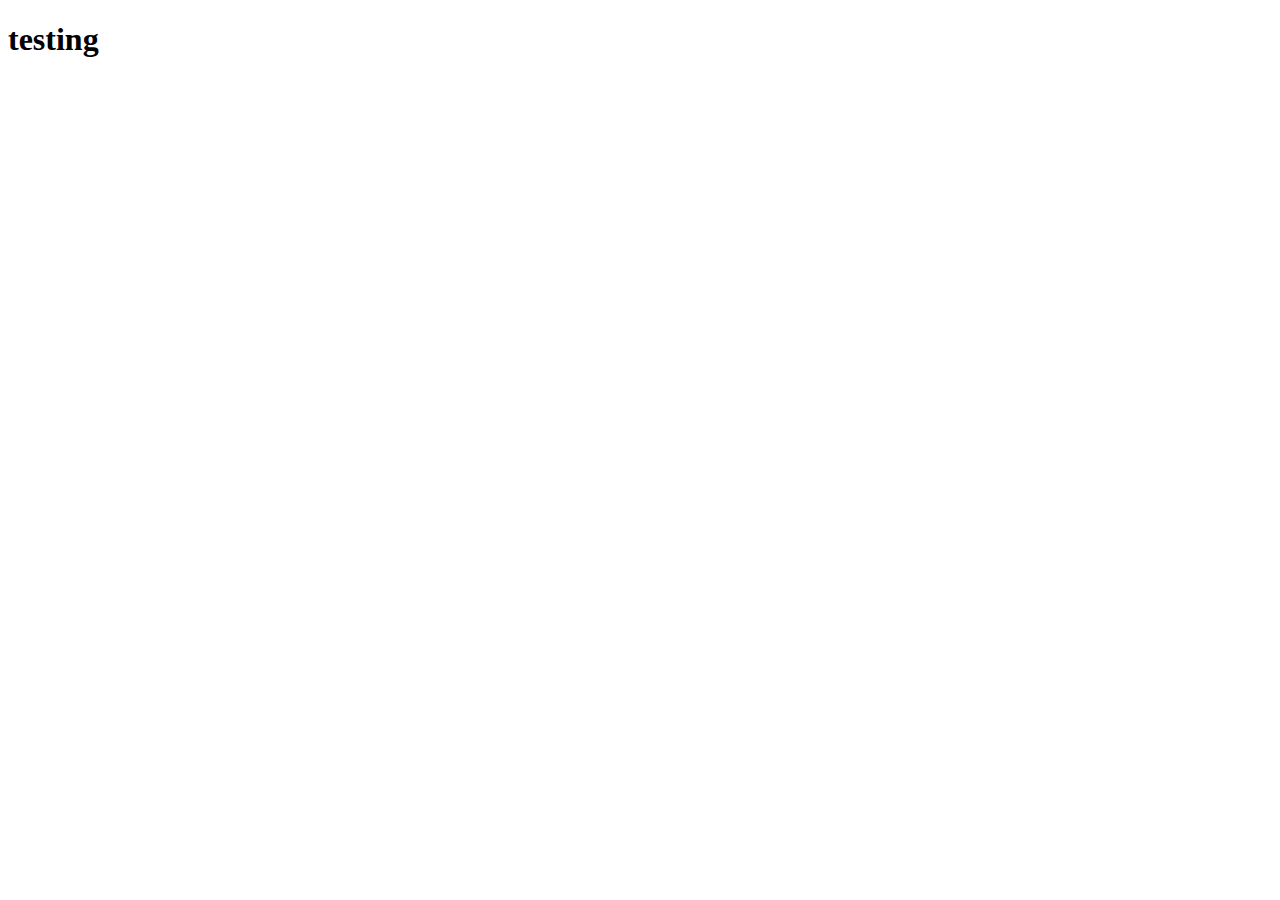
==== html/play.html @ 726a4cd5 "organize file" ====
<!DOCTYPE html>
<html lang="en">
  <head>
    <meta charset="UTF-8" />
    <meta http-equiv="X-UA-Compatible" content="IE=edge" />
    <meta name="viewport" content="width=device-width, initial-scale=1.0" />
    <title>Document</title>
  </head>
  <body>
    <h1>testing</h1>
    <script src="script.js"></script>
  </body>
</html>
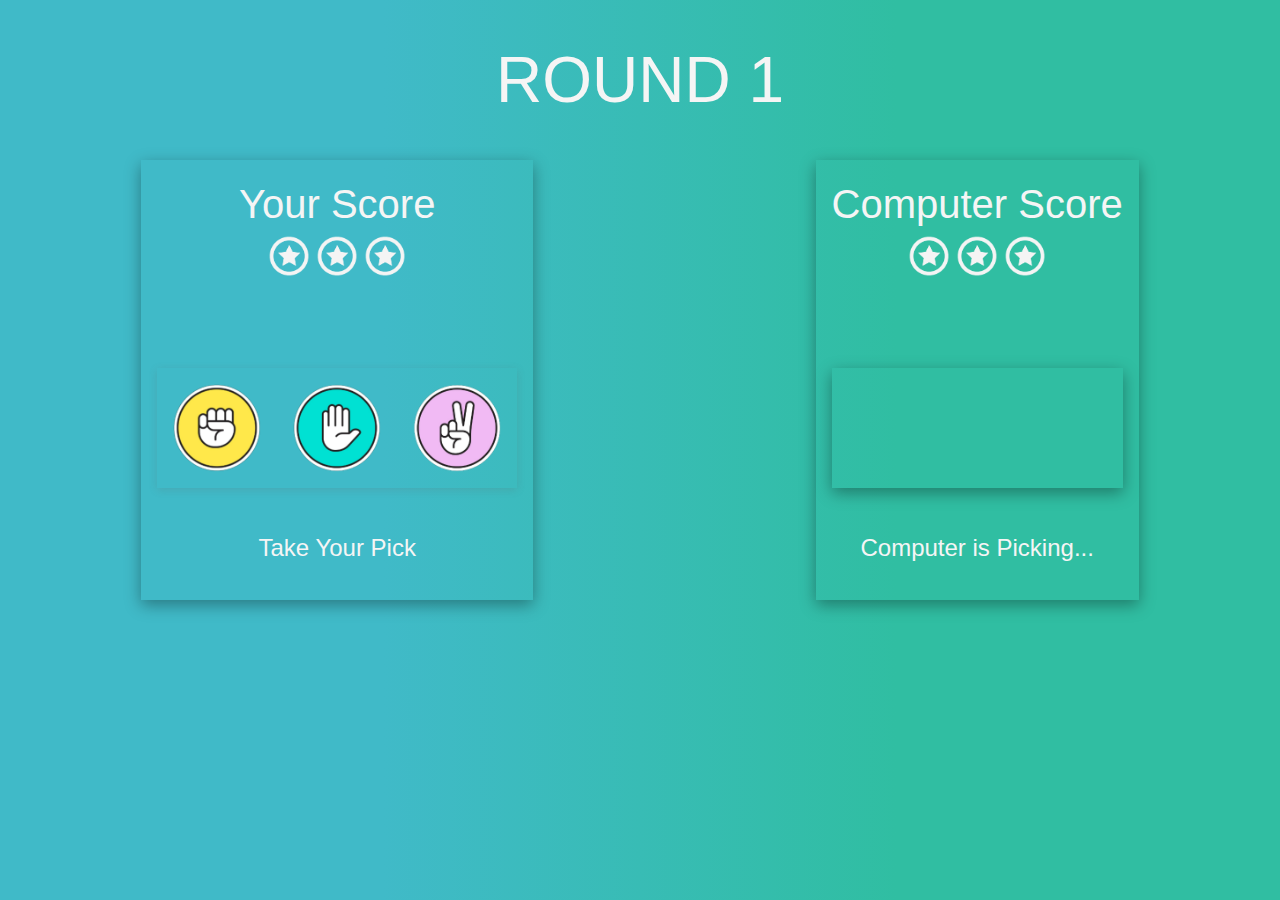
==== commit fd8a6788: "make basic rule and style" ====
--- a/html/play.html
+++ b/html/play.html
@@ -4,10 +4,62 @@
     <meta charset="UTF-8" />
     <meta http-equiv="X-UA-Compatible" content="IE=edge" />
     <meta name="viewport" content="width=device-width, initial-scale=1.0" />
-    <title>Document</title>
+    <link rel="stylesheet" href="/css/reset.css" />
+    <link rel="stylesheet" href="/css/style.css" />
+    <link rel="stylesheet" href="/css/animation.css" />
+    <title>Rock Paper Scissors - Play with Computer</title>
   </head>
   <body>
-    <h1>testing</h1>
-    <script src="script.js"></script>
+    <h2 class="round">Round 1</h2>
+    <main class="playSection">
+      <section class="player">
+        <p class="title">Your Score</p>
+        <div class="starWrap">
+          <img src="/img/star-blank.png" alt="star" class="star" />
+          <img src="/img/star-blank.png" alt="star" class="star" />
+          <img src="/img/star-blank.png" alt="star" class="star" />
+        </div>
+        <p class="infoP"></p>
+        <div class="rpsIconWrap">
+          <img src="/img/rock.png" alt="Rock.RPSGame" class="rock" />
+          <img src="/img/paper.png" alt="Rock.RPSGame" class="paper" />
+          <img src="/img/scissors.png" alt="Rock.RPSGame" class="scissors" />
+        </div>
+        <p class="playerStatus">Take Your Pick</p>
+      </section>
+      <section class="computer">
+        <p class="title">Computer Score</p>
+        <div class="starWrap">
+          <img src="/img/star-blank.png" alt="star" class="star" />
+          <img src="/img/star-blank.png" alt="star" class="star" />
+          <img src="/img/star-blank.png" alt="star" class="star" />
+        </div>
+        <p class="infoC"></p>
+        <div class="computerAnimation">
+          <div class="imgContainer">
+            <img src="/img/rock.png" alt="Rock.RPSGame" class="rockCo" />
+          </div>
+          <div class="imgContainer">
+            <img src="/img/paper.png" alt="Paper.RPSGame" class="paperCo" />
+          </div>
+          <div class="imgContainer">
+            <img
+              src="/img/scissors.png"
+              alt="Scissors.RPSGame"
+              class="scissorsCo"
+            />
+          </div>
+          <!-- <img src="/img/rock.png" alt="Rock.RPSGame" class="rockCo" />
+          <img src="/img/paper.png" alt="Paper.RPSGame" class="paperCo" />
+          <img
+            src="/img/scissors.png"
+            alt="Scissors.RPSGame"
+            class="scissorsCo"
+          /> -->
+        </div>
+        <p class="computerStatus">Computer is Picking...</p>
+      </section>
+    </main>
+    <script src="/ScriptJS/script.js"></script>
   </body>
 </html>
--- a/css/style.css
+++ b/css/style.css
@@ -0,0 +1,152 @@
+/* Visual debug */
+/* main,
+section,
+div,
+img {
+  border: 2px dotted white;
+} */
+
+/* ======================== */
+body {
+  background: rgb(64, 186, 200);
+  background: linear-gradient(
+    90deg,
+    rgba(64, 186, 200, 1) 30%,
+    rgba(48, 190, 162, 1) 70%
+  );
+  font-family: Verdana, Geneva, Tahoma, sans-serif;
+  position: relative;
+}
+.homepage-title {
+  margin: 4rem 0rem;
+  color: whitesmoke;
+  text-align: center;
+  font-size: 4rem;
+  letter-spacing: 0.25rem;
+  word-spacing: 1rem;
+}
+.homepage-image {
+  display: flex;
+  justify-content: center;
+}
+.homepage-image img {
+  height: 10rem;
+  margin: 0rem 2rem;
+}
+.description {
+  color: whitesmoke;
+  margin: 4rem 0rem;
+  font-size: 2.5rem;
+  text-align: center;
+}
+
+/* Button Start Play */
+button {
+  display: block;
+  text-align: center;
+  margin: 2rem auto;
+}
+.primary-btn {
+  cursor: pointer;
+  outline: 0;
+  display: block;
+  font-weight: 400;
+  text-align: center;
+  background-color: rgba(255, 255, 255, 0.25);
+  border-color: whitesmoke;
+  color: whitesmoke;
+  border: 0.2rem solid whitesmoke;
+  padding: 0.4rem 1.8rem;
+  font-size: 1.5rem;
+  border-radius: 2rem;
+  text-transform: uppercase;
+  transition: all 0.2s ease-in;
+}
+.primary-btn:hover {
+  color: #fff;
+  background-color: rgba(245, 245, 245, 0.4);
+  border-color: whitesmoke;
+  padding: 0.1 rem 1.8rem;
+  letter-spacing: 0.08rem;
+  transition: all 0.2s ease-out;
+}
+
+/* Play page style */
+.round {
+  margin: 3rem 0rem;
+  color: whitesmoke;
+  text-align: center;
+  font-size: 4rem;
+  text-transform: uppercase;
+}
+.playSection {
+  display: flex;
+  justify-content: space-around;
+}
+
+/* Player Section */
+.title {
+  color: whitesmoke;
+  font-size: 2.5rem;
+  margin: 0.5rem 0rem;
+  text-align: center;
+}
+.starWrap {
+  display: flex;
+  justify-content: center;
+  height: 3rem;
+}
+.rpsIconWrap {
+  display: flex;
+  justify-content: center;
+  height: 7.5rem;
+  margin: 3rem 0rem;
+  box-shadow: rgba(99, 99, 99, 0.2) 0px 2px 8px 0px;
+  transition: all 0.2s ease-in;
+}
+.rpsIconWrap:hover,
+.rpsIconWrap:active {
+  box-shadow: rgba(0, 0, 0, 0.35) 0px 5px 15px;
+  transition: all 0.2s ease-out;
+}
+.rpsIconWrap img {
+  padding: 1rem;
+}
+
+/* computer section */
+.computerAnimation {
+  display: flex;
+  justify-content: center;
+  position: relative;
+  height: 7.5rem;
+  margin: 3rem 0rem;
+  box-shadow: rgba(0, 0, 0, 0.35) 0px 5px 15px;
+}
+.imgContainer img {
+  padding: 1rem 0rem;
+  height: 7.5rem;
+}
+
+/* double style*/
+.player,
+.computer {
+  padding: 1rem;
+  box-shadow: rgba(0, 0, 0, 0.35) 0px 5px 15px;
+  position: relative;
+}
+.playerStatus,
+.computerStatus {
+  color: whitesmoke;
+  font-size: 1.5rem;
+  margin: 1.5rem 0rem;
+  text-align: center;
+}
+.infoP,
+.infoC {
+  position: relative;
+  color: whitesmoke;
+  height: 1.5rem;
+  font-size: 1.5rem;
+  margin-top: 1rem;
+  text-align: center;
+}
--- a/css/animation.css
+++ b/css/animation.css
@@ -0,0 +1,43 @@
+.rockCo {
+  height: 6rem;
+  position: absolute;
+  transform: scale(0, 0);
+  opacity: 0;
+  animation: rock 1.5s linear 0s infinite;
+}
+.paperCo {
+  height: 6rem;
+  position: absolute;
+  transform: scale(0, 0);
+  opacity: 0;
+  animation: rock 1.5s linear 0.5s infinite;
+}
+.scissorsCo {
+  height: 6rem;
+  position: absolute;
+  transform: scale(0, 0);
+  opacity: 0;
+  animation: rock 1.5s linear 1s infinite;
+}
+@keyframes rock {
+  20% {
+    transform: scale(0.5, 0.5);
+    opacity: 0.5;
+    margin-left: -7.5rem;
+  }
+  40% {
+    transform: scale(1.1, 1.1);
+    opacity: 1;
+    margin-left: -4rem;
+  }
+  60% {
+    transform: scale(0.5, 0.5);
+    opacity: 0.5;
+    margin-left: 0rem;
+  }
+  100% {
+    transform: scale(0, 0);
+    opacity: 0;
+    margin-left: -3rem;
+  }
+}
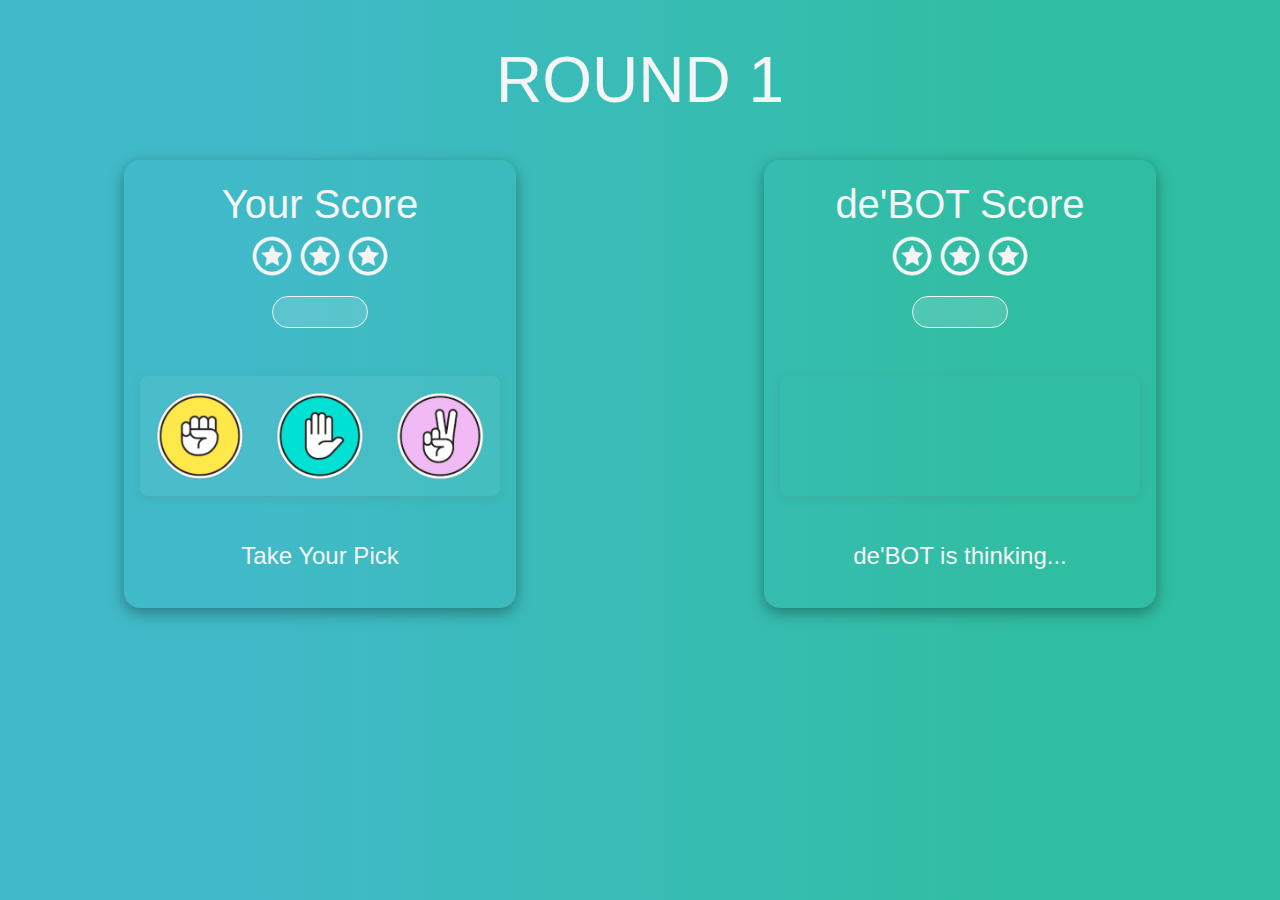
==== commit 8b50ee9b: "game app done, next adding additional animation" ====
--- a/html/play.html
+++ b/html/play.html
@@ -14,52 +14,48 @@
     <main class="playSection">
       <section class="player">
         <p class="title">Your Score</p>
-        <div class="starWrap">
+        <div class="p-StarWrap">
           <img src="/img/star-blank.png" alt="star" class="star" />
           <img src="/img/star-blank.png" alt="star" class="star" />
           <img src="/img/star-blank.png" alt="star" class="star" />
         </div>
-        <p class="infoP"></p>
-        <div class="rpsIconWrap">
-          <img src="/img/rock.png" alt="Rock.RPSGame" class="rock" />
-          <img src="/img/paper.png" alt="Rock.RPSGame" class="paper" />
-          <img src="/img/scissors.png" alt="Rock.RPSGame" class="scissors" />
+        <div class="pInfo-container">
+          <p class="pInfo"></p>
+        </div>
+        <div class="playerChoice">
+          <img id="rock" src="/img/rock.png" alt="Rock.RPSGame" class="rock" />
+          <img
+            id="paper"
+            src="/img/paper.png"
+            alt="Rock.RPSGame"
+            class="paper"
+          />
+          <img
+            id="scissors"
+            src="/img/scissors.png"
+            alt="Rock.RPSGame"
+            class="scissors"
+          />
         </div>
         <p class="playerStatus">Take Your Pick</p>
       </section>
       <section class="computer">
-        <p class="title">Computer Score</p>
-        <div class="starWrap">
+        <p class="title">de'BOT Score</p>
+        <div class="c-StarWrap">
           <img src="/img/star-blank.png" alt="star" class="star" />
           <img src="/img/star-blank.png" alt="star" class="star" />
           <img src="/img/star-blank.png" alt="star" class="star" />
         </div>
-        <p class="infoC"></p>
-        <div class="computerAnimation">
-          <div class="imgContainer">
-            <img src="/img/rock.png" alt="Rock.RPSGame" class="rockCo" />
-          </div>
-          <div class="imgContainer">
-            <img src="/img/paper.png" alt="Paper.RPSGame" class="paperCo" />
-          </div>
-          <div class="imgContainer">
-            <img
-              src="/img/scissors.png"
-              alt="Scissors.RPSGame"
-              class="scissorsCo"
-            />
-          </div>
-          <!-- <img src="/img/rock.png" alt="Rock.RPSGame" class="rockCo" />
-          <img src="/img/paper.png" alt="Paper.RPSGame" class="paperCo" />
-          <img
-            src="/img/scissors.png"
-            alt="Scissors.RPSGame"
-            class="scissorsCo"
-          /> -->
+        <div class="cInfo-container">
+          <p class="cInfo"></p>
         </div>
-        <p class="computerStatus">Computer is Picking...</p>
+        <div class="computerChoice">
+          <img id="computerChoice" src="/img/rock.png" alt="Rock.RPSGame" />
+        </div>
+        <p class="computerStatus">de'BOT is thinking...</p>
       </section>
     </main>
+    <!-- Script Javascript -->
     <script src="/ScriptJS/script.js"></script>
   </body>
 </html>
--- a/css/style.css
+++ b/css/style.css
@@ -1,21 +1,12 @@
-/* Visual debug */
-/* main,
-section,
-div,
-img {
-  border: 2px dotted white;
-} */
-
 /* ======================== */
 body {
   background: rgb(64, 186, 200);
   background: linear-gradient(
     90deg,
-    rgba(64, 186, 200, 1) 30%,
-    rgba(48, 190, 162, 1) 70%
+    rgba(64, 186, 200, 1) 20%,
+    rgba(48, 190, 162, 1) 80%
   );
   font-family: Verdana, Geneva, Tahoma, sans-serif;
-  position: relative;
 }
 .homepage-title {
   margin: 4rem 0rem;
@@ -30,14 +21,15 @@
   justify-content: center;
 }
 .homepage-image img {
-  height: 10rem;
+  height: 9rem;
   margin: 0rem 2rem;
 }
 .description {
   color: whitesmoke;
   margin: 4rem 0rem;
-  font-size: 2.5rem;
-  text-align: center;
+  font-size: 1.75rem;
+  text-align: center;
+  line-height: 2.5rem;
 }
 
 /* Button Start Play */
@@ -46,7 +38,9 @@
   text-align: center;
   margin: 2rem auto;
 }
-.primary-btn {
+.primary-btn,
+#playAgain-btn,
+#homepage-btn {
   cursor: pointer;
   outline: 0;
   display: block;
@@ -62,7 +56,9 @@
   text-transform: uppercase;
   transition: all 0.2s ease-in;
 }
-.primary-btn:hover {
+.primary-btn:hover,
+#playAgain-btn:hover,
+#homepage-btn:hover {
   color: #fff;
   background-color: rgba(245, 245, 245, 0.4);
   border-color: whitesmoke;
@@ -91,48 +87,52 @@
   margin: 0.5rem 0rem;
   text-align: center;
 }
-.starWrap {
-  display: flex;
-  justify-content: center;
-  height: 3rem;
-}
-.rpsIconWrap {
+.playerChoice {
+  display: flex;
+  justify-content: center;
+  height: 7.5rem;
+  margin: 3rem 0rem;
+  background-color: rgba(255, 255, 255, 0.05);
+  box-shadow: rgba(99, 99, 99, 0.2) 0px 2px 8px 0px;
+  transition: all 0.5s ease-in;
+  border-radius: 0.5rem;
+}
+
+.playerChoice img:nth-child(1):hover,
+.playerChoice img:nth-child(2):hover,
+.playerChoice img:nth-child(3):hover,
+.playerChoice:hover {
+  box-shadow: rgba(0, 0, 0, 0.35) 0px 5px 15px;
+  background-color: rgba(255, 255, 255, 0.15);
+  transition: all 0.5s ease-out;
+}
+.playerChoice img {
+  border-radius: 0.5rem;
+  padding: 1rem;
+}
+
+/* computer section */
+.computerChoice {
   display: flex;
   justify-content: center;
   height: 7.5rem;
   margin: 3rem 0rem;
   box-shadow: rgba(99, 99, 99, 0.2) 0px 2px 8px 0px;
   transition: all 0.2s ease-in;
-}
-.rpsIconWrap:hover,
-.rpsIconWrap:active {
-  box-shadow: rgba(0, 0, 0, 0.35) 0px 5px 15px;
-  transition: all 0.2s ease-out;
-}
-.rpsIconWrap img {
+  border-radius: 0.5rem;
+}
+.computerChoice img {
   padding: 1rem;
-}
-
-/* computer section */
-.computerAnimation {
-  display: flex;
-  justify-content: center;
-  position: relative;
-  height: 7.5rem;
-  margin: 3rem 0rem;
-  box-shadow: rgba(0, 0, 0, 0.35) 0px 5px 15px;
-}
-.imgContainer img {
-  padding: 1rem 0rem;
-  height: 7.5rem;
+  opacity: 0;
 }
 
 /* double style*/
 .player,
 .computer {
   padding: 1rem;
+  width: 24.5rem;
   box-shadow: rgba(0, 0, 0, 0.35) 0px 5px 15px;
-  position: relative;
+  border-radius: 1rem;
 }
 .playerStatus,
 .computerStatus {
@@ -141,12 +141,83 @@
   margin: 1.5rem 0rem;
   text-align: center;
 }
-.infoP,
-.infoC {
-  position: relative;
-  color: whitesmoke;
-  height: 1.5rem;
-  font-size: 1.5rem;
+.pInfo-container,
+.cInfo-container {
+  display: flex;
+  justify-content: center;
+}
+.pInfo,
+.cInfo {
+  display: flex;
+  align-items: center;
+  justify-content: center;
+  color: whitesmoke;
+  height: 2rem;
+  width: 6rem;
+  font-size: 1.375rem;
   margin-top: 1rem;
-  text-align: center;
-}
+  border: 0.1rem solid whitesmoke;
+  border-radius: 1rem;
+  background-color: rgba(255, 255, 255, 0.15);
+}
+.p-StarWrap,
+.c-StarWrap {
+  display: flex;
+  justify-content: center;
+  height: 3rem;
+}
+
+/* ===== Display Result ======== */
+.resultDisplay,
+.finalInfoWinner,
+.container-display,
+.showTotalRound,
+.showFinalScore {
+  /* border: 2px dotted white; */
+  display: flex;
+  justify-content: center;
+}
+.resultDisplay {
+  align-items: center;
+  position: absolute;
+  top: 0;
+  left: 0;
+  width: 100%;
+  height: 100%;
+  background: rgba(64, 186, 200, 0.95);
+}
+.container-display {
+  display: block;
+  width: 40%;
+  height: 80%;
+  box-shadow: rgba(0, 0, 0, 0.35) 0px 5px 15px;
+  background: rgb(64, 186, 200);
+  background: linear-gradient(
+    182deg,
+    rgba(64, 186, 200, 1) 20%,
+    rgba(48, 190, 162, 1) 75%
+  );
+  border-radius: 1rem;
+}
+.showTotalRound {
+  color: whitesmoke;
+  font-size: 2rem;
+  text-transform: uppercase;
+  margin-top: 2rem;
+}
+.finalInfoWinner {
+  font-size: 4rem;
+  letter-spacing: 0.2rem;
+  color: whitesmoke;
+  margin-top: 1rem;
+}
+.showFinalScore {
+  color: whitesmoke;
+  margin: 3rem 0rem;
+  font-size: 7rem;
+  font-family: Arial, Helvetica, sans-serif;
+}
+
+#playAgain-btn {
+  margin-top: 3rem;
+}
